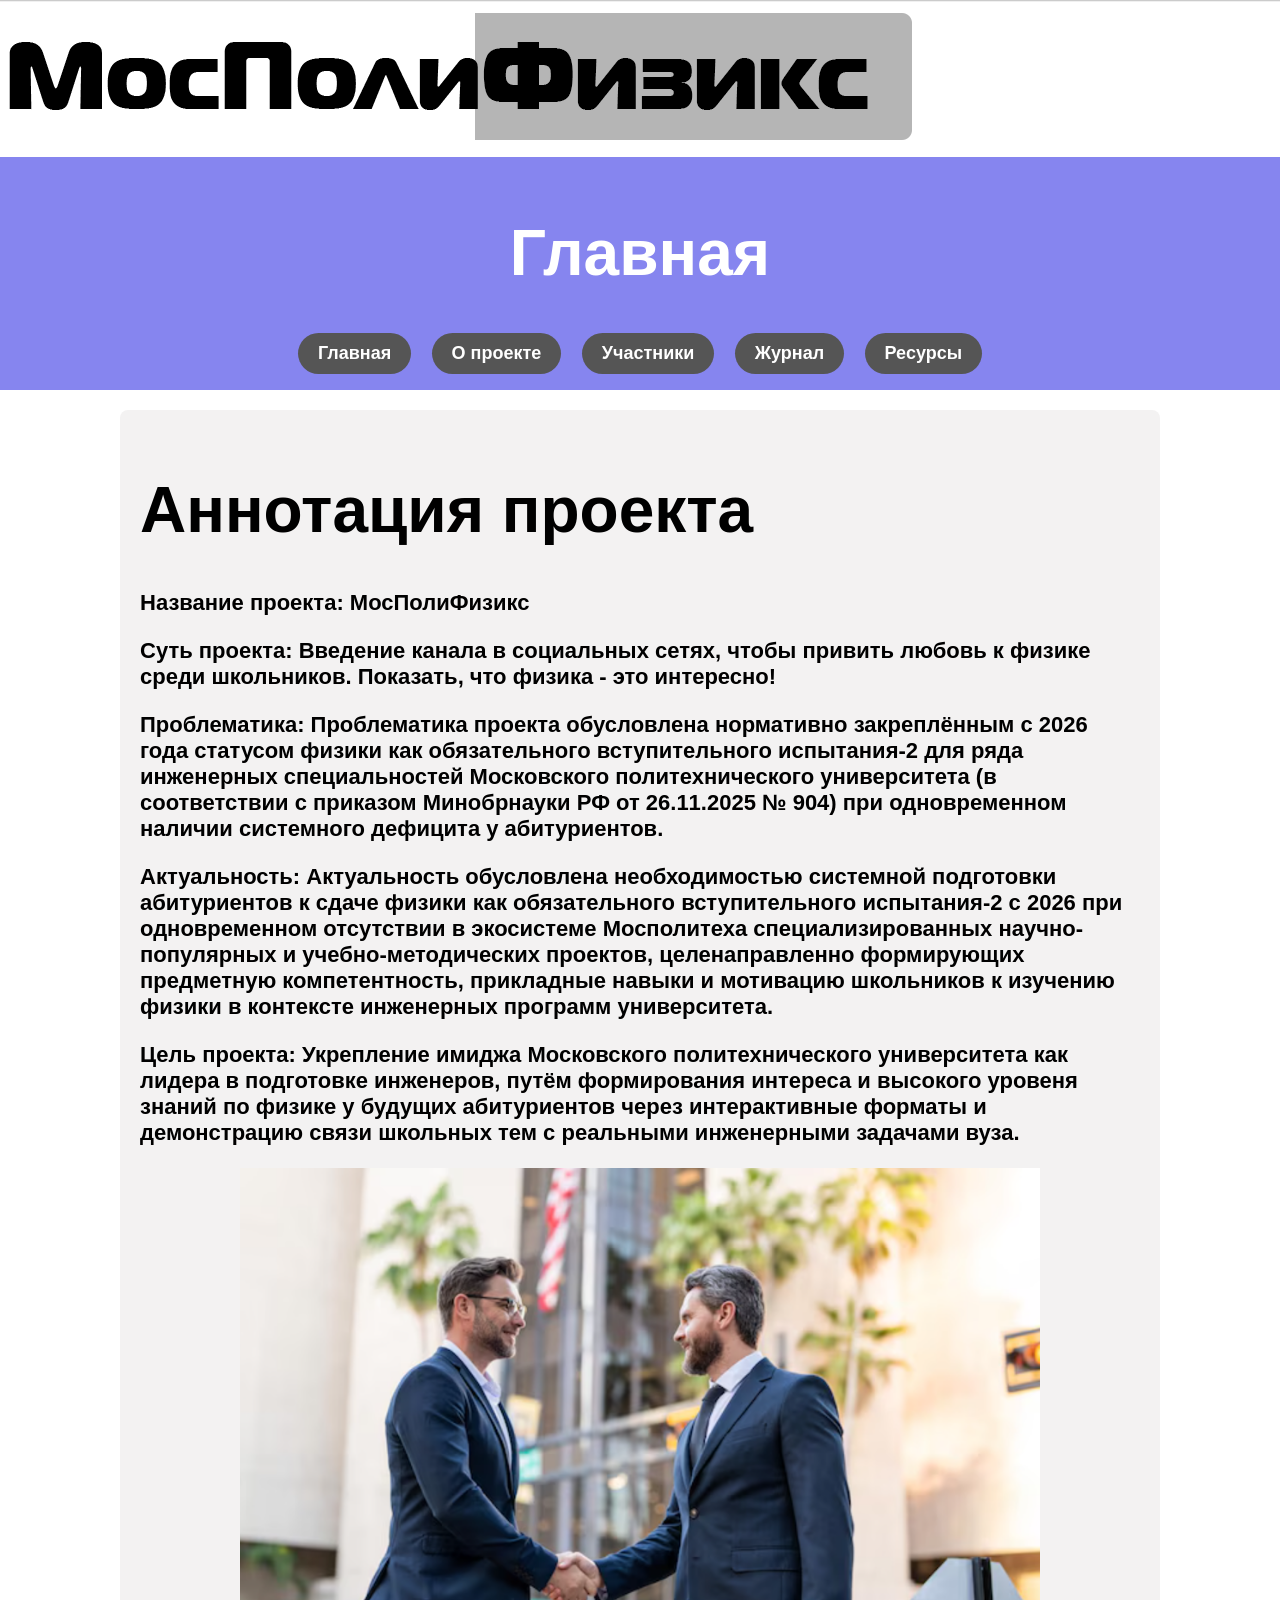
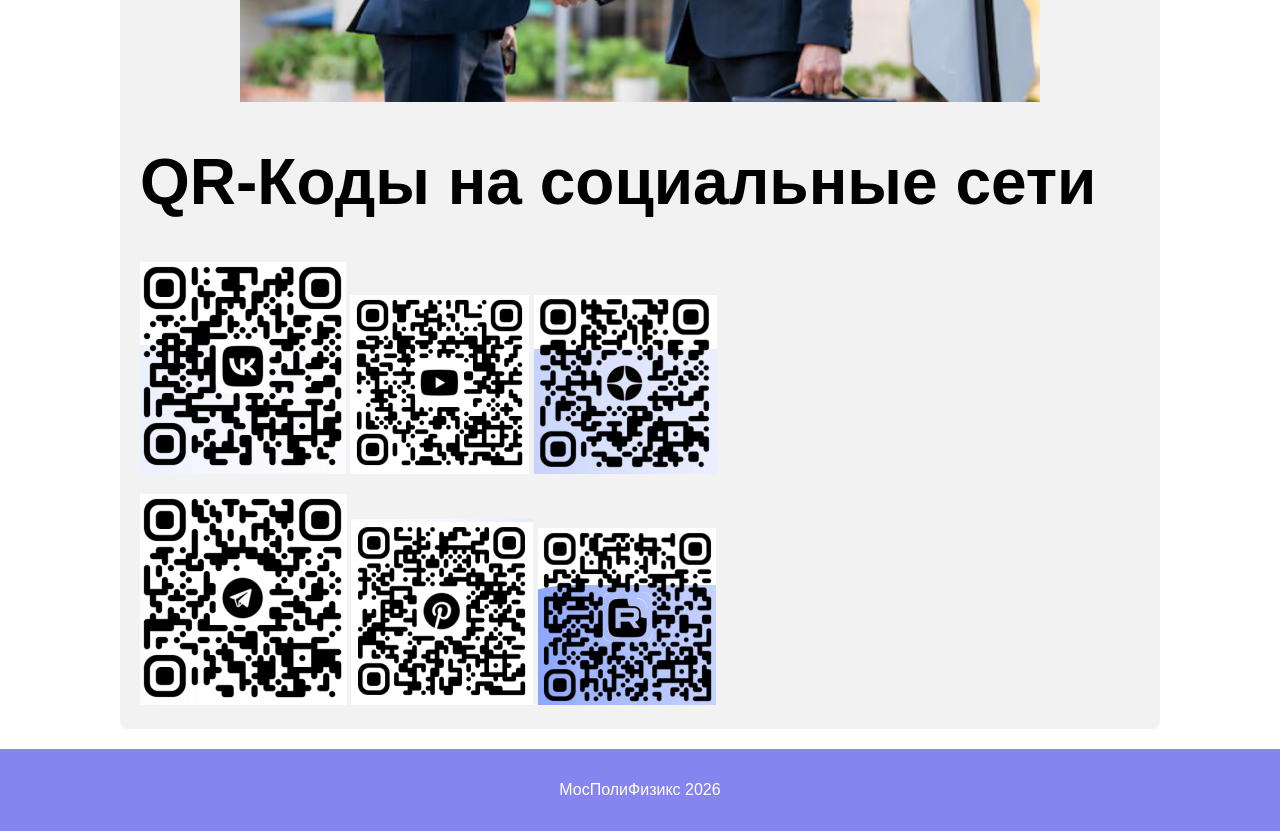
==== Site/index.html @ 619f150e "Добавил сайт" ====
<!DOCTYPE html>
<html lang="ru">
<head>
  <meta charset="UTF-8">
  <title>МосПолиФизикс</title>
  <link rel="stylesheet" href="style.css">
  <img src="логотип1.png" alt="Логотип">
</head>
<body>
  <header>
    <h1>Главная</h1>
    <nav>
      <a href="index.html">Главная</a>
      <a href="about.html">О проекте</a>
      <a href="participants.html">Участники</a>
      <a href="journal.html">Журнал</a>
      <a href="resources.html">Ресурсы</a>
    </nav>
  </header>
  <div class="container">
    <h1>Аннотация проекта</h1>
    <h3><strong>Название проекта:</strong> МосПолиФизикс</p>
    <h3><strong>Суть проекта:</strong> Введение канала в социальных сетях, чтобы привить любовь к физике среди школьников. Показать, что физика - это интересно!</p>
    <h3><strong>Проблематика:</strong> Проблематика проекта обусловлена нормативно закреплённым
                с 2026 года статусом физики как обязательного вступительного
                испытания-2 для ряда инженерных специальностей Московского
                политехнического университета (в соответствии с приказом
                Минобрнауки РФ от 26.11.2025 № 904) при одновременном наличии
                системного дефицита у абитуриентов.</p>
    <h3><strong>Актуальность:</strong> Актуальность обусловлена необходимостью системной подготовки
                абитуриентов к сдаче физики как обязательного вступительного испытания-2
                с 2026 при одновременном отсутствии в экосистеме Мосполитеха
                специализированных научно-популярных и учебно-методических проектов,
                целенаправленно формирующих предметную компетентность, прикладные
                навыки и мотивацию школьников к изучению физики в контексте инженерных
                программ университета.</p>
    <h3><strong>Цель проекта:</strong> Укрепление имиджа Московского политехнического университета как лидера в подготовке
                  инженеров, путём формирования интереса и высокого уровеня знаний по физике у будущих
                  абитуриентов через интерактивные форматы и демонстрацию связи школьных тем с
                  реальными инженерными задачами вуза.</p>
    <img src="bot_schema.png" alt="Схема работы бота" style="width: 80%; display: block; margin: 20px auto;">
    <h1>QR-Коды на социальные сети</h1>
    <img src="вк.png">
    <img src="ютуб.png">
    <img src="дзен.png"></p>
    <img src="тг.png">
    <img src="пинтерест.png">
    <img src="рутуб.png">
  </div>
  <footer>
    <p>МосПолиФизикс 2026</p>
  </footer>
</body>
</html>
---- Site/style.css ----
body {
  font-family: 'Franklin Gothic Medium', 'Arial Narrow', Arial, sans-serif, sans-serif;
  margin: 0;
  background: #f4f4f4;
  background-image: url("фон.png");
  background-size: cover;
  background-position: center;
}
header {
  background: #8685EF;
  color: white;
  padding: 1rem;
  text-align: center;
}
nav a {
  display: inline-block;
  background-color: #555;
  color: white;
  padding: 10px 20px;
  margin: 0 8px;
  text-decoration: none;
  font-size: 18px;
  font-weight: bold;
  border-radius: 30px;
  transition: 0.2s;
}

nav a:hover {
  background-color: #777;
  transform: scale(1.05);
}
.container {
  max-width: 1000px;
  margin: 20px auto;
  background: #f3f2f2;
  padding: 20px;
  border-radius: 8px;
}
footer {
  text-align: center;
  padding: 1rem;
  background: #8685EF;
  color: white;
  margin-top: 20px;
}
img {
  max-width: 100%;
  height: auto;
}
.post {
  border-bottom: 1px solid #ddd;
  margin-bottom: 20px;
  padding-bottom: 10px;
}
h1 {
  font-size: 64px;
}
h2 {
  font-size: 48px;
}
h3 {
  font-size: 22px;
}
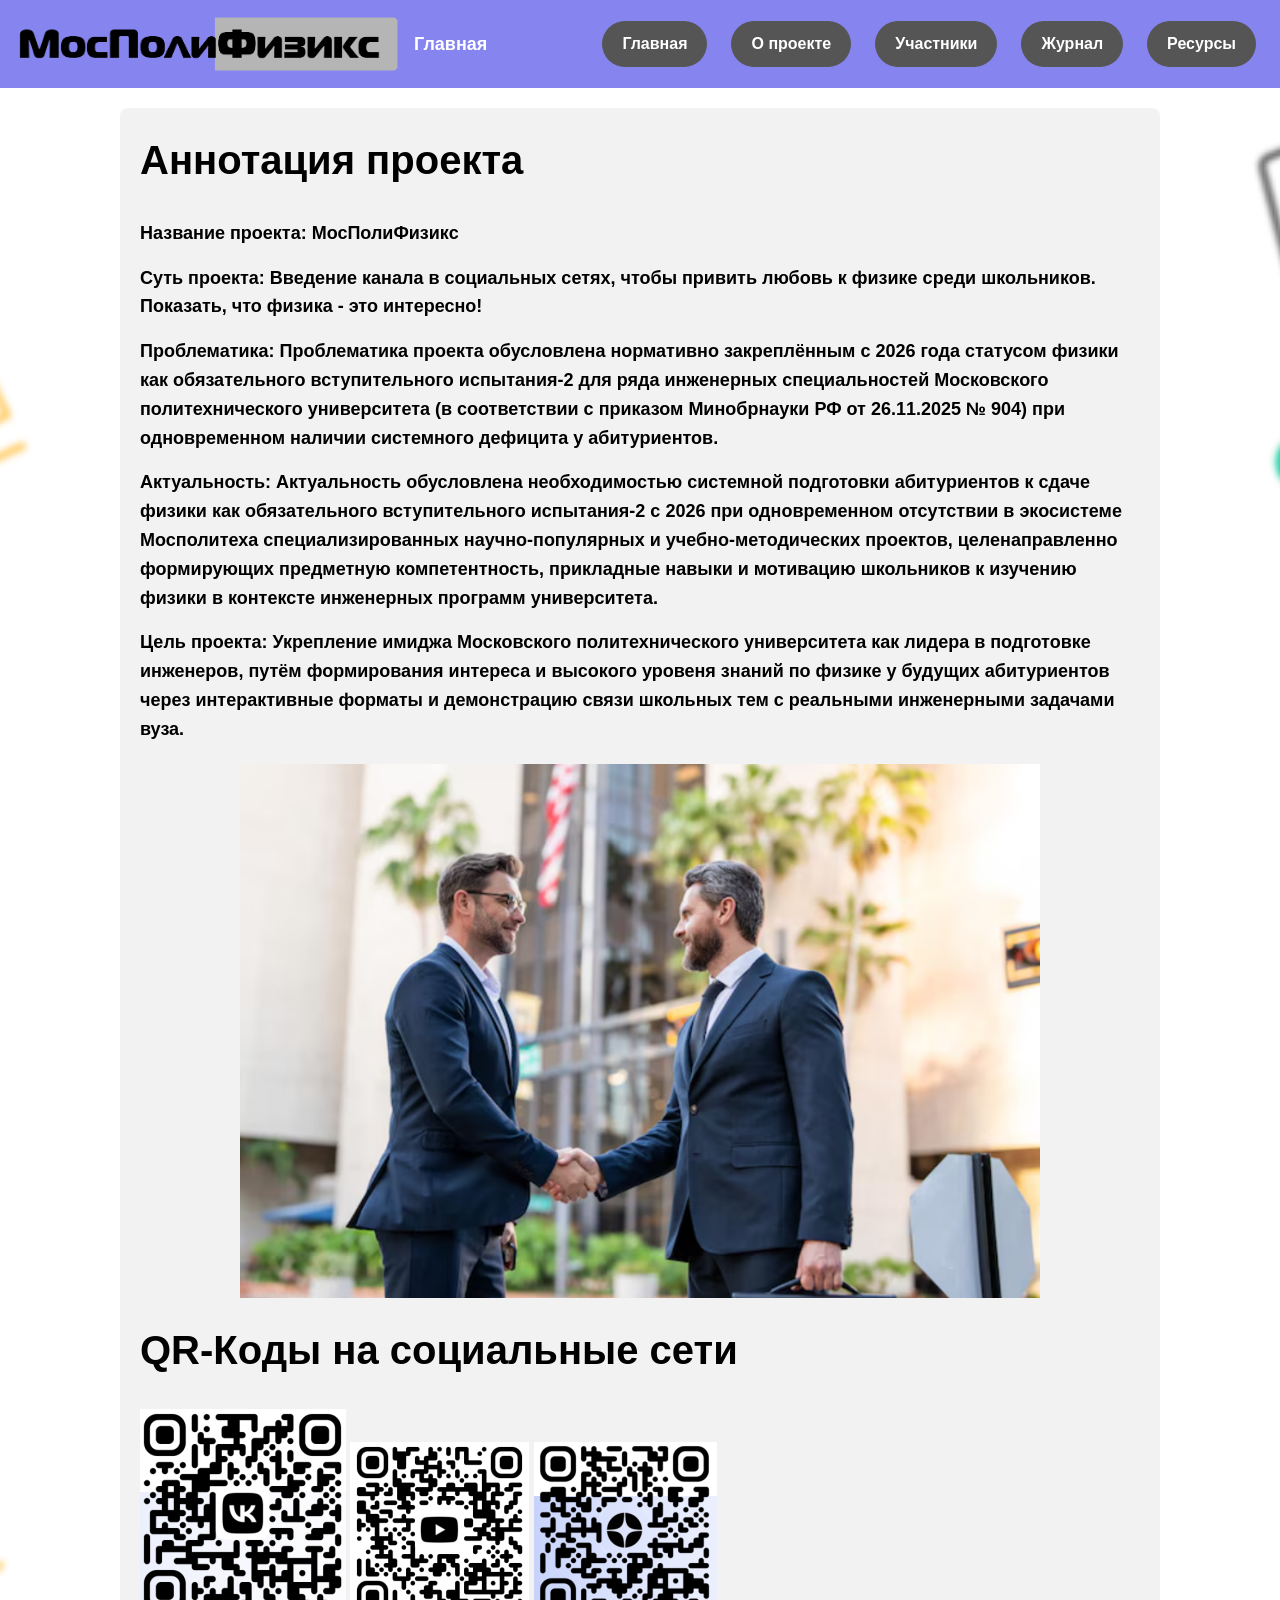
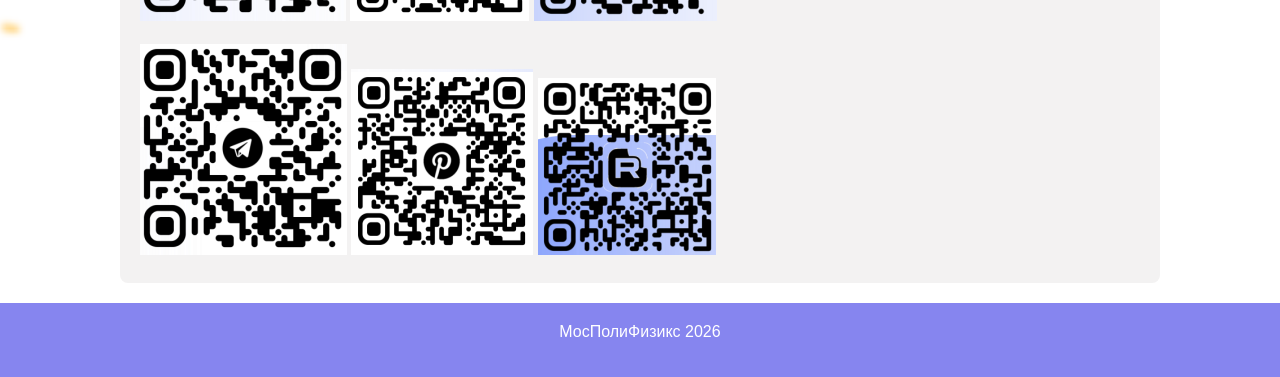
==== commit 2f8c5207: "style: закрепил логотип в хедере и привел заголовки к единому размеру" ====
--- a/Site/index.html
+++ b/Site/index.html
@@ -4,11 +4,13 @@
   <meta charset="UTF-8">
   <title>МосПолиФизикс</title>
   <link rel="stylesheet" href="style.css">
-  <img src="логотип1.png" alt="Логотип">
 </head>
 <body>
   <header>
-    <h1>Главная</h1>
+    <div class="header-left">
+      <img src="логотип1.png" alt="Логотип" class="logo">
+      <span class="page-name">Главная</span>
+    </div>
     <nav>
       <a href="index.html">Главная</a>
       <a href="about.html">О проекте</a>
--- a/Site/style.css
+++ b/Site/style.css
@@ -5,12 +5,8 @@
   background-image: url("фон.png");
   background-size: cover;
   background-position: center;
-}
-header {
-  background: #8685EF;
-  color: white;
-  padding: 1rem;
-  text-align: center;
+  font-size: 16px;
+  line-height: 1.6;
 }
 nav a {
   display: inline-block;
@@ -19,7 +15,7 @@
   padding: 10px 20px;
   margin: 0 8px;
   text-decoration: none;
-  font-size: 18px;
+  font-size: 16px;
   font-weight: bold;
   border-radius: 30px;
   transition: 0.2s;
@@ -36,28 +32,76 @@
   padding: 20px;
   border-radius: 8px;
 }
+header {
+  background: #8685EF;
+  color: white;
+  padding: 0.75rem 1rem;
+  display: flex;
+  align-items: center;
+  justify-content: space-between;
+  gap: 16px;
+  flex-wrap: nowrap;
+}
+
+.post {
+  border-bottom: 1px solid #ddd;
+  margin-bottom: 20px;
+  padding-bottom: 10px;
+}
+header h1 {
+  font-size: 20px;
+  margin: 0 0 8px 0;
+}
+
+.container > h1 {
+  font-size: clamp(28px, 4.5vw, 40px);
+  margin-top: 0;
+}
+
+h2 {
+  font-size: clamp(20px, 3.2vw, 28px);
+  margin: 0.6em 0 0.4em 0;
+}
+
+h3 {
+  font-size: 18px;
+  margin: 0.4em 0 0.25em 0;
+}
+
+p {
+  font-size: 16px;
+  margin: 0 0 1em 0;
+}
+
+.logo {
+  height: clamp(36px, 6vw, 64px);
+  width: auto;
+  display: block;
+}
+
+.header-left {
+  display: flex;
+  align-items: center;
+  gap: 12px;
+}
+
+.page-name {
+  font-size: 18px;
+  font-weight: 700;
+  color: white;
+  line-height: 1;
+}
+
+header nav {
+  display: flex;
+  align-items: center;
+  gap: 8px;
+}
+
 footer {
   text-align: center;
   padding: 1rem;
   background: #8685EF;
   color: white;
   margin-top: 20px;
-}
-img {
-  max-width: 100%;
-  height: auto;
-}
-.post {
-  border-bottom: 1px solid #ddd;
-  margin-bottom: 20px;
-  padding-bottom: 10px;
-}
-h1 {
-  font-size: 64px;
-}
-h2 {
-  font-size: 48px;
-}
-h3 {
-  font-size: 22px;
 }
